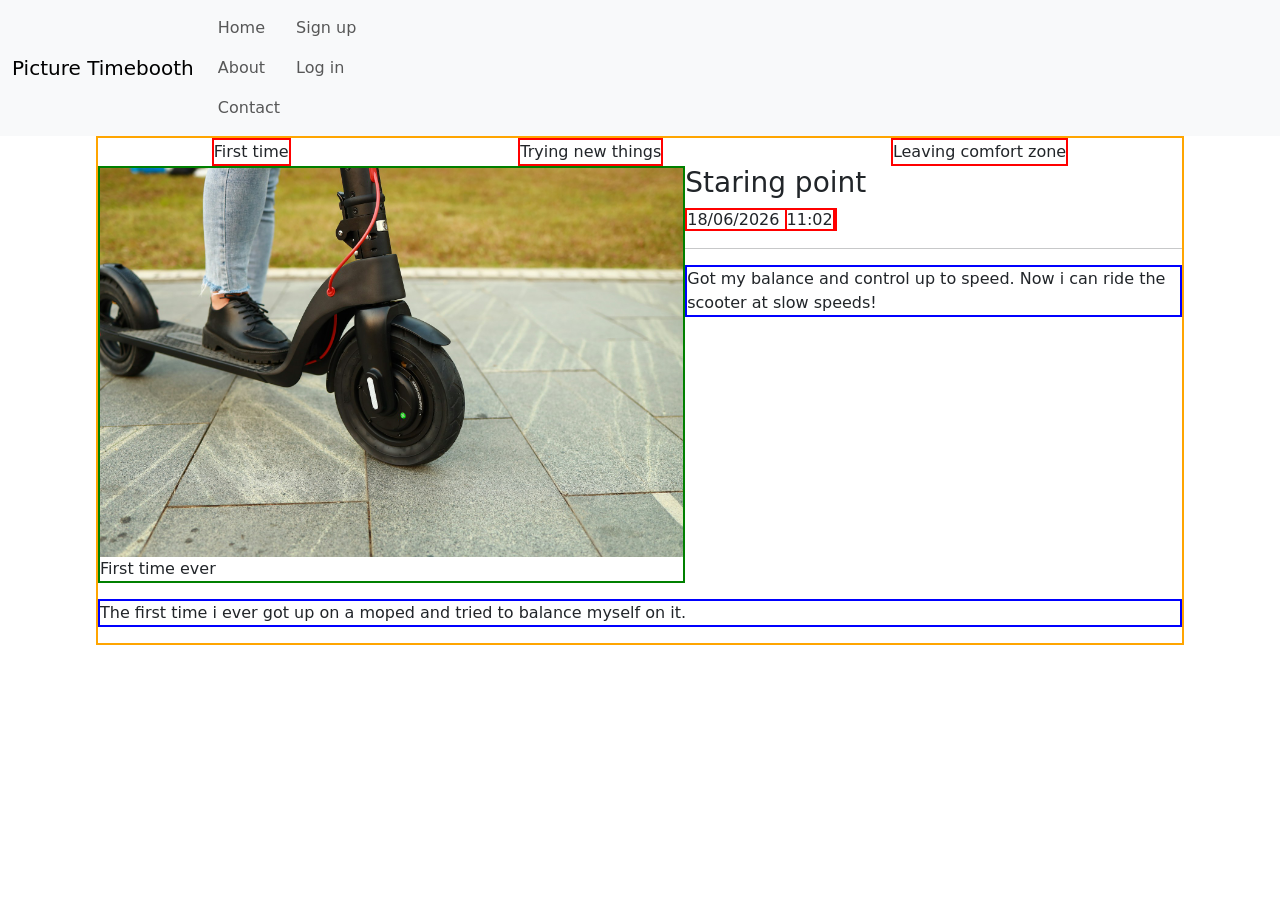
==== index.html @ eaef7225 "add basic html structure for initial html wireframe of main content page." ====
<!DOCTYPE html>
<html lang="en">
<head>
    <meta charset="UTF-8">
    <meta name="viewport" content="width=device-width, initial-scale=1.0">
    <meta http-equiv="X-UA-Compatible" content="ie=edge">
    <meta name="Description" content="Enter your description here"/>
    <link href="https://cdn.jsdelivr.net/npm/bootstrap@5.3.8/dist/css/bootstrap.min.css" rel="stylesheet"
    integrity="sha384-sRIl4kxILFvY47J16cr9ZwB07vP4J8+LH7qKQnuqkuIAvNWLzeN8tE5YBujZqJLB" crossorigin="anonymous">
    <link rel="stylesheet" href="./css/style.css">
    <title>Picture Timebooth</title>
</head>
<body>
    <!--bootstrap navbar-->
        <nav class="navbar navbar-expand-md bg-body-tertiary">
            <div class="container-fluid">
                <a class="navbar-brand" href="./index.html">Picture Timebooth</a>
                <button class="navbar-toggler" type="button" data-bs-toggle="collapse"
                    data-bs-target="#navbarSupportedContent" aria-controls="navbarSupportedContent" aria-expanded="false"
                    aria-label="Toggle navigation">
                    <span class="navbar-toggler-icon"></span>
                </button>
                <div class="collapse navbar-collapse" id="navbarSupportedContent">
                    <ul class="navbar-nav mb-2 mb-lg-0">
                        <div class="links-center"><!--container places nested links on the center-->
                            <li class="nav-item">
                                <a class="nav-link" aria-current="page" href="./index.html">Home</a>
                            </li>

                            <li class="nav-item">
                                <a class="nav-link" href=#>About</a>
                            </li>

                            <li class="nav-item">
                                <a class="nav-link" href=#>Contact</a>
                            </li> 
                        </div>
                        
                        <div class="links-right">
                            <li class="nav-item">
                                <a class="nav-link" href=#>Sign up</a>
                            </li>

                            <li class="nav-item">
                                <a class="nav-link" href=#>Log in</a>
                            </li>    
                        </div>
                    </ul>
                </div>
            </div>
        </nav>
    <!--end of navbar-->

    <section class="snapshot-feed"> <!--parent element with main content-->
        <div class="snapshot-header">
            <span>First time</span>
            <span>Trying new things</span>
            <span>Leaving comfort zone</span> 
        </div>
        
        <div class="snapshot-body">
            <div class="snapshot-image">
                <figure>
                    <img src="./images/yiting-he-aNXchknVYYo-unsplash.jpg" alt="Person stepping on scooter and riding it.">
                    <figurecaption>
                        First time ever
                    </figurecaption>
                </figure>
            </div>

            <div class="snapshot-timeline">
                <div class="timeline-heading">
                    <h3 timeline-title>Staring point</h3>

                    <span id="snapshot-date">18/06/2026
                        <span id="snapshot-time">11:02</span>
                    </span>
                    

                </div> 

                <hr id="timeline-direction-line">

                <div class="timeline-current">
                    <p class="current-event">Got my balance and control up to speed. Now i can ride the scooter at 
                        slow speeds!
                    </p>
                </div>

                <div class="timeline-end"><!--this event marks the end of the timeline. The user creates the event-->

                </div>   
            </div>
        </div>
        
        
        <div class="snapshot-footer">
            <p>The first time i ever got up on a moped and tried to balance myself on it.</p> 
        </div>
        
    </section>
</body>
</html>
---- css/style.css ----
span {
    border: 2px solid red;
    width: fit-content;
}

figure {
    border: 2px solid green;
}

p {
    border: 2px solid blue;
}

.snapshot-feed {
    width: 85vw;
    border: 2px solid orange;
    margin: 0 auto;
}

.snapshot-image {
    width: 50em;
}

.snapshot-body {
    display: flex;
}

img {
    width: 100%;
}

.snapshot-feed {
    display: flex;
    flex-direction: column;
}

.snapshot-header {
    display: flex;
    justify-content: space-around;
}
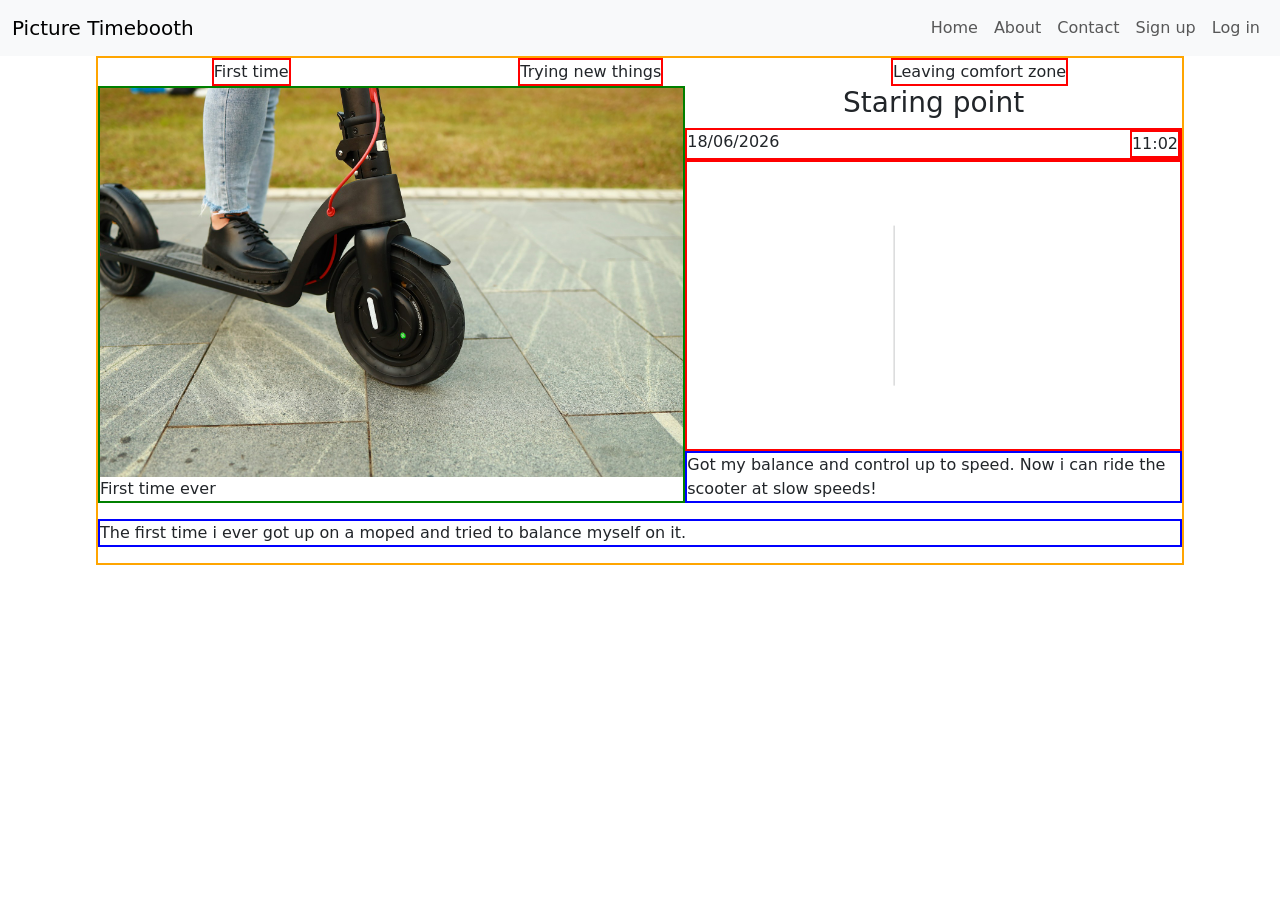
==== commit 1f0622ba: "udpate html wireframe of main content page with default navbar and snapshot element to serve as rudi" ====
--- a/index.html
+++ b/index.html
@@ -22,7 +22,7 @@
                 </button>
                 <div class="collapse navbar-collapse" id="navbarSupportedContent">
                     <ul class="navbar-nav mb-2 mb-lg-0">
-                        <div class="links-center"><!--container places nested links on the center-->
+                        
                             <li class="nav-item">
                                 <a class="nav-link" aria-current="page" href="./index.html">Home</a>
                             </li>
@@ -34,9 +34,7 @@
                             <li class="nav-item">
                                 <a class="nav-link" href=#>Contact</a>
                             </li> 
-                        </div>
                         
-                        <div class="links-right">
                             <li class="nav-item">
                                 <a class="nav-link" href=#>Sign up</a>
                             </li>
@@ -44,7 +42,6 @@
                             <li class="nav-item">
                                 <a class="nav-link" href=#>Log in</a>
                             </li>    
-                        </div>
                     </ul>
                 </div>
             </div>
@@ -70,16 +67,17 @@
 
             <div class="snapshot-timeline">
                 <div class="timeline-heading">
-                    <h3 timeline-title>Staring point</h3>
+                    <h3 id="timeline-title">Staring point</h3>
 
-                    <span id="snapshot-date">18/06/2026
+                    <span id="snapshot-date">
+                        18/06/2026
                         <span id="snapshot-time">11:02</span>
                     </span>
                     
-
+                    
                 </div> 
 
-                <hr id="timeline-direction-line">
+                <span id="timeline-direction-line"><hr></span>
 
                 <div class="timeline-current">
                     <p class="current-event">Got my balance and control up to speed. Now i can ride the scooter at 
--- a/css/style.css
+++ b/css/style.css
@@ -1,3 +1,7 @@
+#navbarSupportedContent {
+    justify-content: end;
+}
+
 span {
     border: 2px solid red;
     width: fit-content;
@@ -25,6 +29,37 @@
     display: flex;
 }
 
+/*target elements in .snapshot-timeline together and expand width to fit full container width*/
+.timeline, #timeline-direction-line,
+.timeline-current, .timeline-end {
+    width: 100%;
+}
+
+.snapshot-timeline {
+    display: flex;
+    flex-direction: column;
+}
+
+#timeline-title {
+    text-align: center;
+}
+
+#snapshot-date {
+    display: flex;
+    justify-content: space-between;
+    width: 100%;
+}
+
+#timeline-direction-line {
+    display: flex;
+    height:-webkit-fill-available;
+}
+
+hr {
+    transform: rotate(90deg);
+    width: 10em;
+}
+
 img {
     width: 100%;
 }
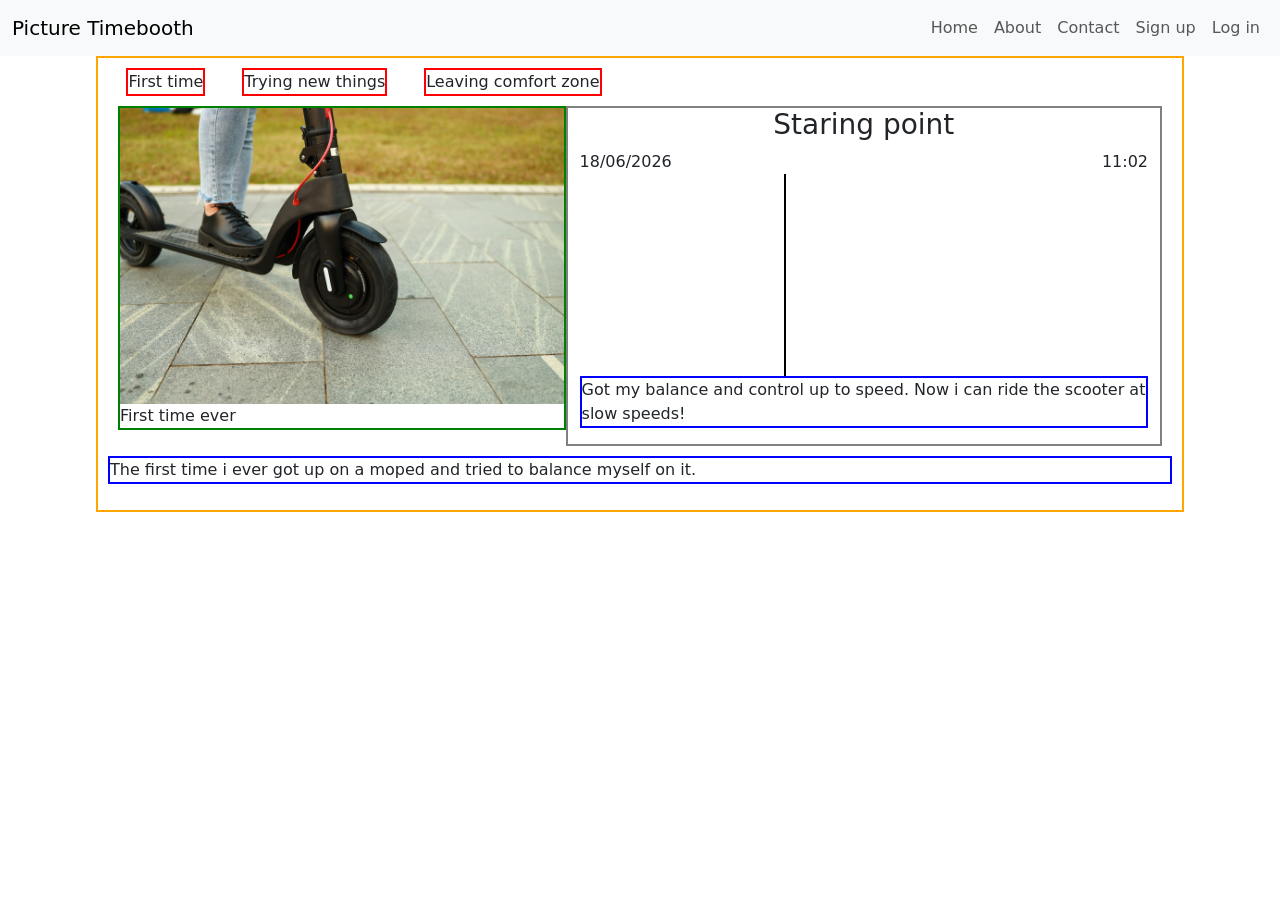
==== commit aad54054: "consolidate styles into a single declaration for #timeline-direction-line, add .container class to d" ====
--- a/index.html
+++ b/index.html
@@ -50,9 +50,9 @@
 
     <section class="snapshot-feed"> <!--parent element with main content-->
         <div class="snapshot-header">
-            <span>First time</span>
-            <span>Trying new things</span>
-            <span>Leaving comfort zone</span> 
+            <span class="snapshot-label">First time</span>
+            <span class="snapshot-label">Trying new things</span>
+            <span class="snapshot-label">Leaving comfort zone</span> 
         </div>
         
         <div class="snapshot-body">
@@ -65,7 +65,7 @@
                 </figure>
             </div>
 
-            <div class="snapshot-timeline">
+            <div class="snapshot-timeline container">
                 <div class="timeline-heading">
                     <h3 id="timeline-title">Staring point</h3>
 
@@ -77,7 +77,7 @@
                     
                 </div> 
 
-                <span id="timeline-direction-line"><hr></span>
+                <span id="timeline-direction-line"></span>
 
                 <div class="timeline-current">
                     <p class="current-event">Got my balance and control up to speed. Now i can ride the scooter at 
--- a/css/style.css
+++ b/css/style.css
@@ -2,7 +2,7 @@
     justify-content: end;
 }
 
-span {
+.snapshot-label {
     border: 2px solid red;
     width: fit-content;
 }
@@ -19,6 +19,7 @@
     width: 85vw;
     border: 2px solid orange;
     margin: 0 auto;
+    padding: 10px;
 }
 
 .snapshot-image {
@@ -27,17 +28,25 @@
 
 .snapshot-body {
     display: flex;
+    padding: 10px;
 }
 
-/*target elements in .snapshot-timeline together and expand width to fit full container width*/
-.timeline, #timeline-direction-line,
-.timeline-current, .timeline-end {
-    width: 100%;
+.snapshot-header {
+    display: flex;
+    justify-content: space-around;
+    width: 40vw;
 }
 
 .snapshot-timeline {
     display: flex;
     flex-direction: column;
+    border: 2px solid gray;
+}
+
+/*target elements in .snapshot-timeline together and expand width to fit full container width*/
+.timeline,
+.timeline-current, .timeline-end {
+    width: 100%;
 }
 
 #timeline-title {
@@ -53,11 +62,10 @@
 #timeline-direction-line {
     display: flex;
     height:-webkit-fill-available;
-}
-
-hr {
-    transform: rotate(90deg);
     width: 10em;
+    margin: 0 auto;
+    border-left: 2px solid #000;
+    
 }
 
 img {
@@ -68,8 +76,3 @@
     display: flex;
     flex-direction: column;
 }
-
-.snapshot-header {
-    display: flex;
-    justify-content: space-around;
-}
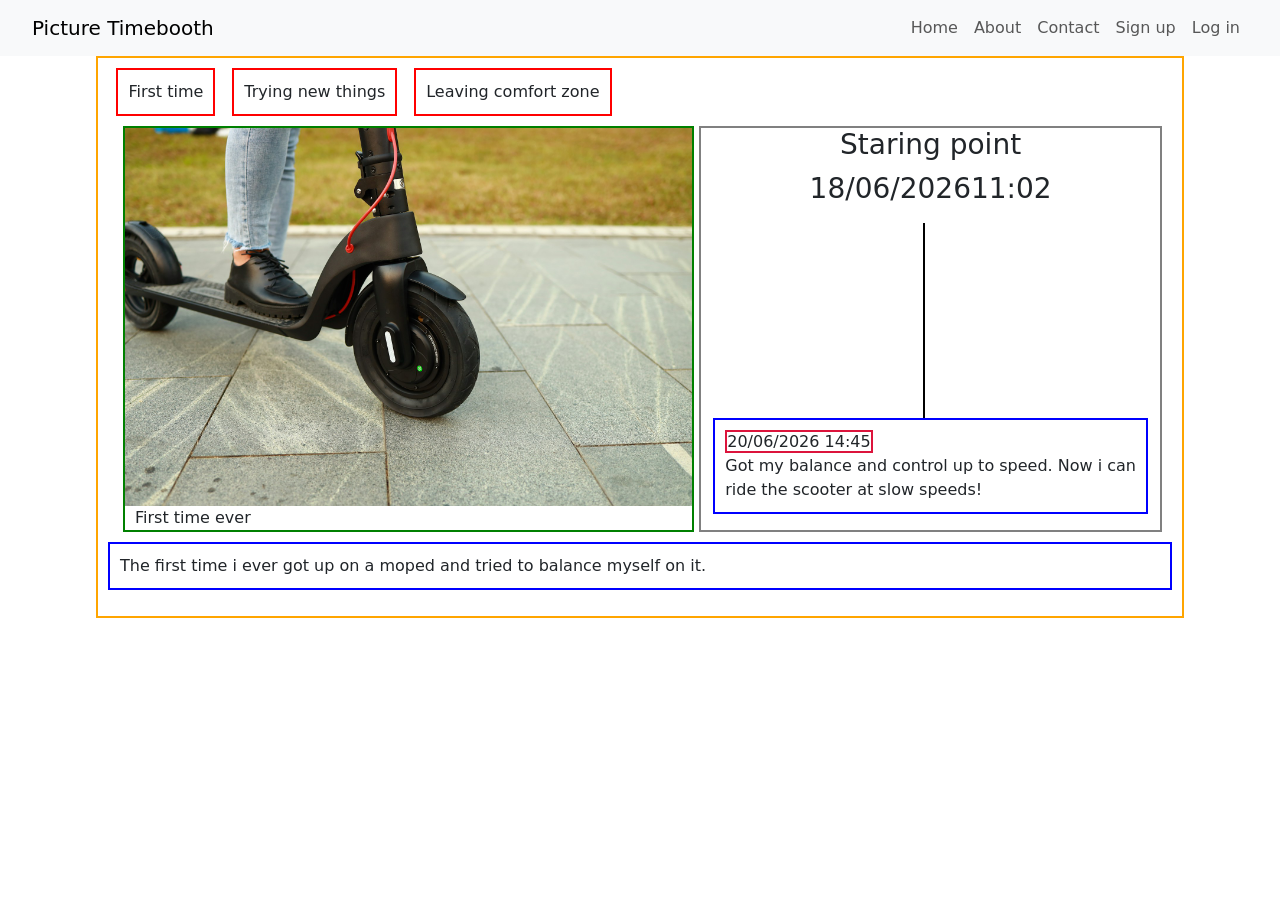
==== commit 5abed206: "apply spacing to navbar links, add .snapshot-text-group class to text elements in snapshot, apply sp" ====
--- a/index.html
+++ b/index.html
@@ -50,16 +50,16 @@
 
     <section class="snapshot-feed"> <!--parent element with main content-->
         <div class="snapshot-header">
-            <span class="snapshot-label">First time</span>
-            <span class="snapshot-label">Trying new things</span>
-            <span class="snapshot-label">Leaving comfort zone</span> 
+            <span class="snapshot-label snapshot-text-group">First time</span>
+            <span class="snapshot-label snapshot-text-group">Trying new things</span>
+            <span class="snapshot-label snapshot-text-group">Leaving comfort zone</span> 
         </div>
         
         <div class="snapshot-body">
             <div class="snapshot-image">
                 <figure>
                     <img src="./images/yiting-he-aNXchknVYYo-unsplash.jpg" alt="Person stepping on scooter and riding it.">
-                    <figurecaption>
+                    <figurecaption class="snapshot-text-group">
                         First time ever
                     </figurecaption>
                 </figure>
@@ -67,12 +67,14 @@
 
             <div class="snapshot-timeline container">
                 <div class="timeline-heading">
-                    <h3 id="timeline-title">Staring point</h3>
+                    <h3 id="timeline-title">Staring point
+                        <span id="snapshot-date" class="snapshot-text-group">
+                            18/06/2026
+                            <span id="snapshot-time">11:02</span>
+                        </span>    
+                    </h3>
 
-                    <span id="snapshot-date">
-                        18/06/2026
-                        <span id="snapshot-time">11:02</span>
-                    </span>
+                    
                     
                     
                 </div> 
@@ -80,7 +82,10 @@
                 <span id="timeline-direction-line"></span>
 
                 <div class="timeline-current">
-                    <p class="current-event">Got my balance and control up to speed. Now i can ride the scooter at 
+                    <p class="current-event snapshot-text-group">
+                        <span class="current-event-date">20/06/2026 14:45</span>
+                        <br>
+                        Got my balance and control up to speed. Now i can ride the scooter at 
                         slow speeds!
                     </p>
                 </div>
@@ -93,7 +98,7 @@
         
         
         <div class="snapshot-footer">
-            <p>The first time i ever got up on a moped and tried to balance myself on it.</p> 
+            <p class="snapshot-text-group">The first time i ever got up on a moped and tried to balance myself on it.</p> 
         </div>
         
     </section>
--- a/css/style.css
+++ b/css/style.css
@@ -1,3 +1,12 @@
+
+.navbar-nav:last-child {
+    margin-right: 20px;
+}
+
+.navbar-brand {
+    margin-left: 20px;
+}
+
 #navbarSupportedContent {
     justify-content: end;
 }
@@ -15,10 +24,15 @@
     border: 2px solid blue;
 }
 
+/*styles for the snapshot element*/
 .snapshot-feed {
     width: 85vw;
     border: 2px solid orange;
     margin: 0 auto;
+    padding: 10px;
+}
+
+.snapshot-text-group {/*apply spacing within grouped elements with this class*/
     padding: 10px;
 }
 
@@ -40,7 +54,14 @@
 .snapshot-timeline {
     display: flex;
     flex-direction: column;
+    align-items: center;
     border: 2px solid gray;
+    width: 60%;
+}
+/*****end of snapshot element style declarations****/
+
+.current-event-date {
+    border: 2px solid crimson;
 }
 
 /*target elements in .snapshot-timeline together and expand width to fit full container width*/
@@ -61,8 +82,8 @@
 
 #timeline-direction-line {
     display: flex;
-    height:-webkit-fill-available;
-    width: 10em;
+    height: 70%;
+    width: 1em;
     margin: 0 auto;
     border-left: 2px solid #000;
     
@@ -76,3 +97,8 @@
     display: flex;
     flex-direction: column;
 }
+
+.timeline-current, figure {
+    margin: 0 5px;
+}
+
